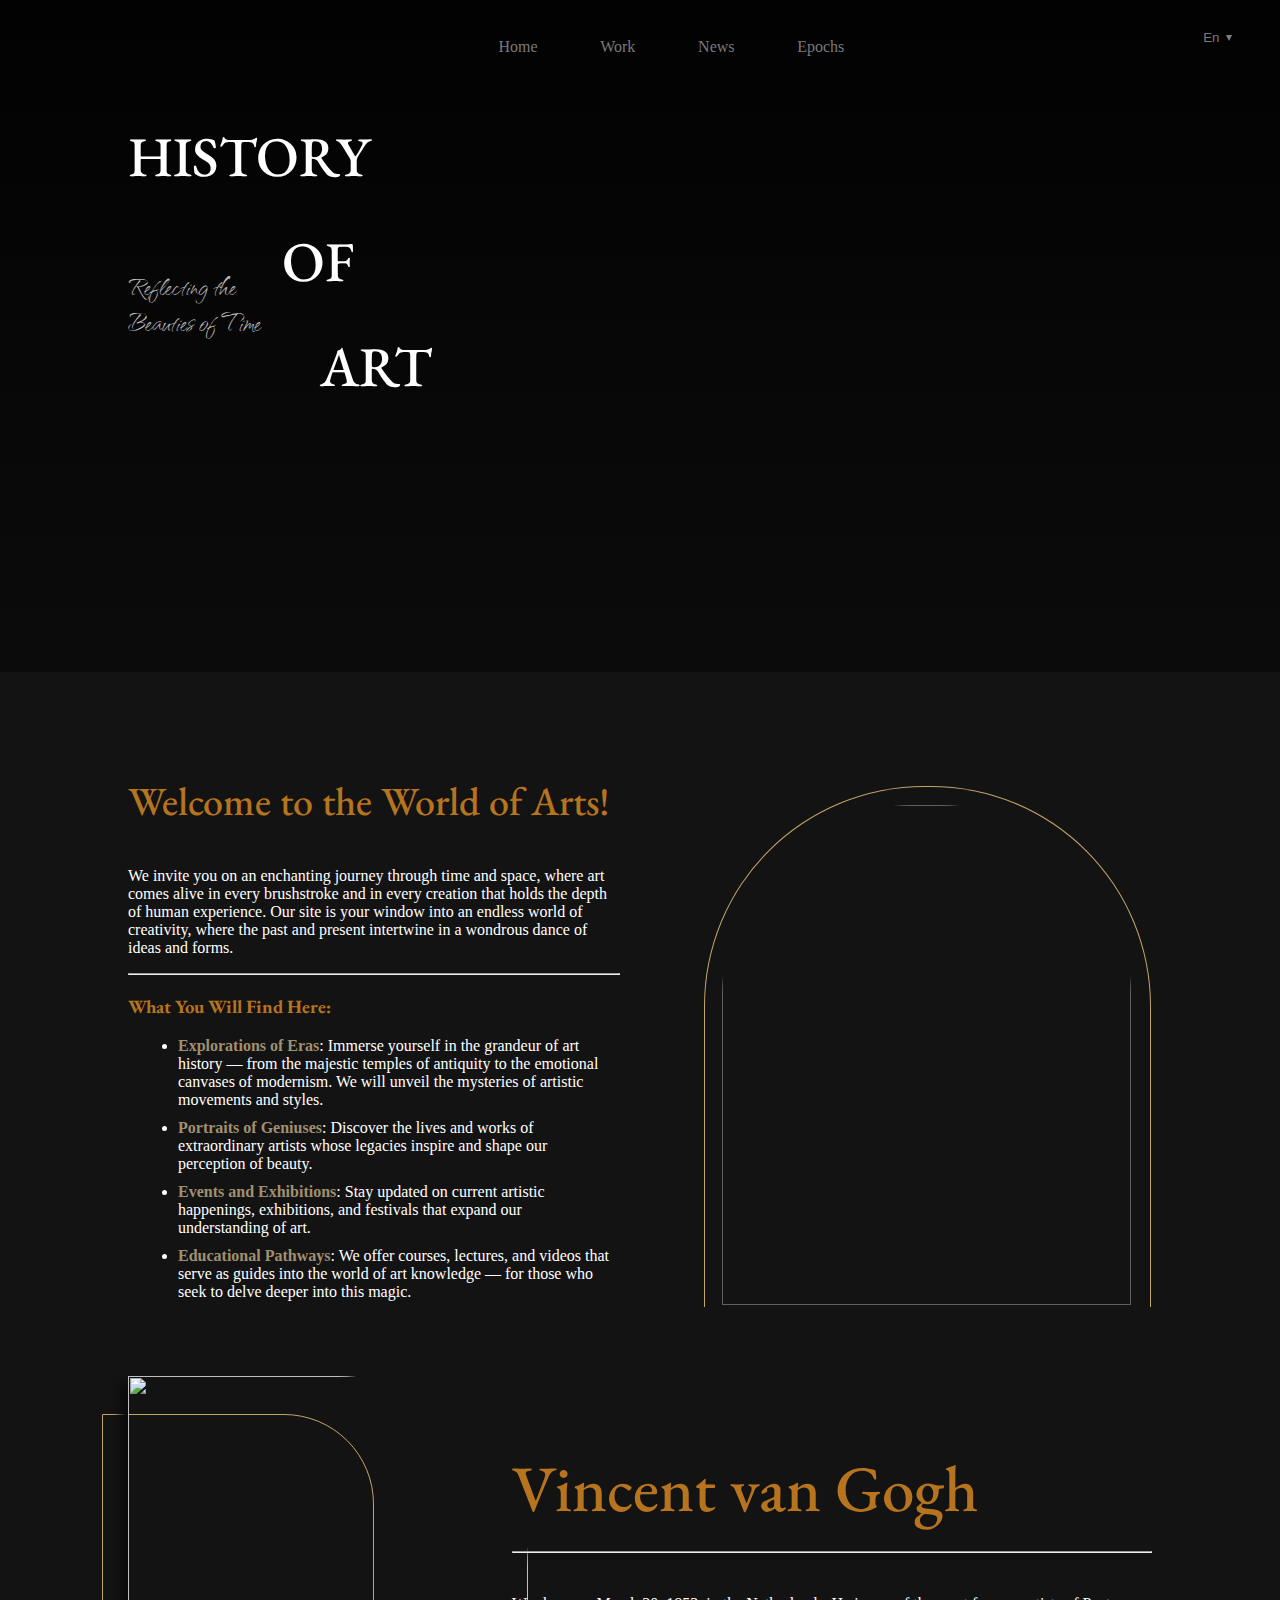
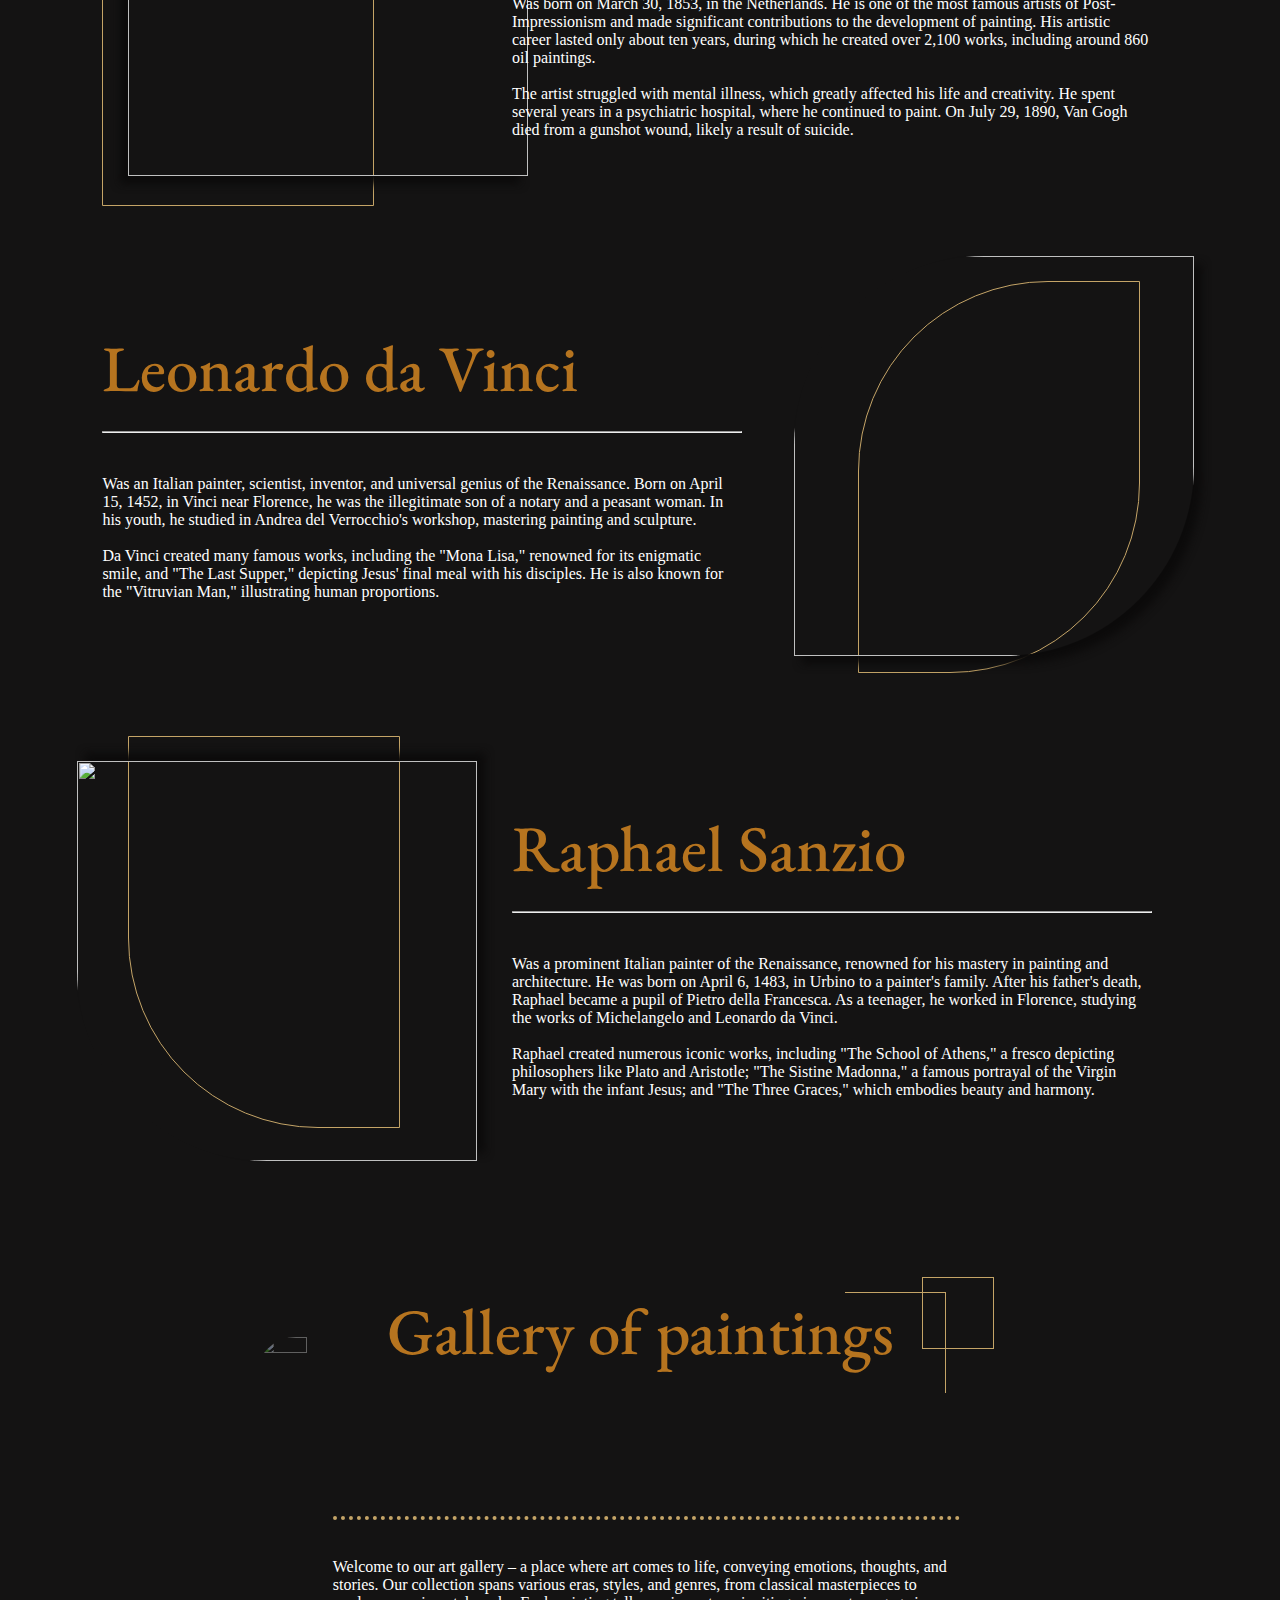
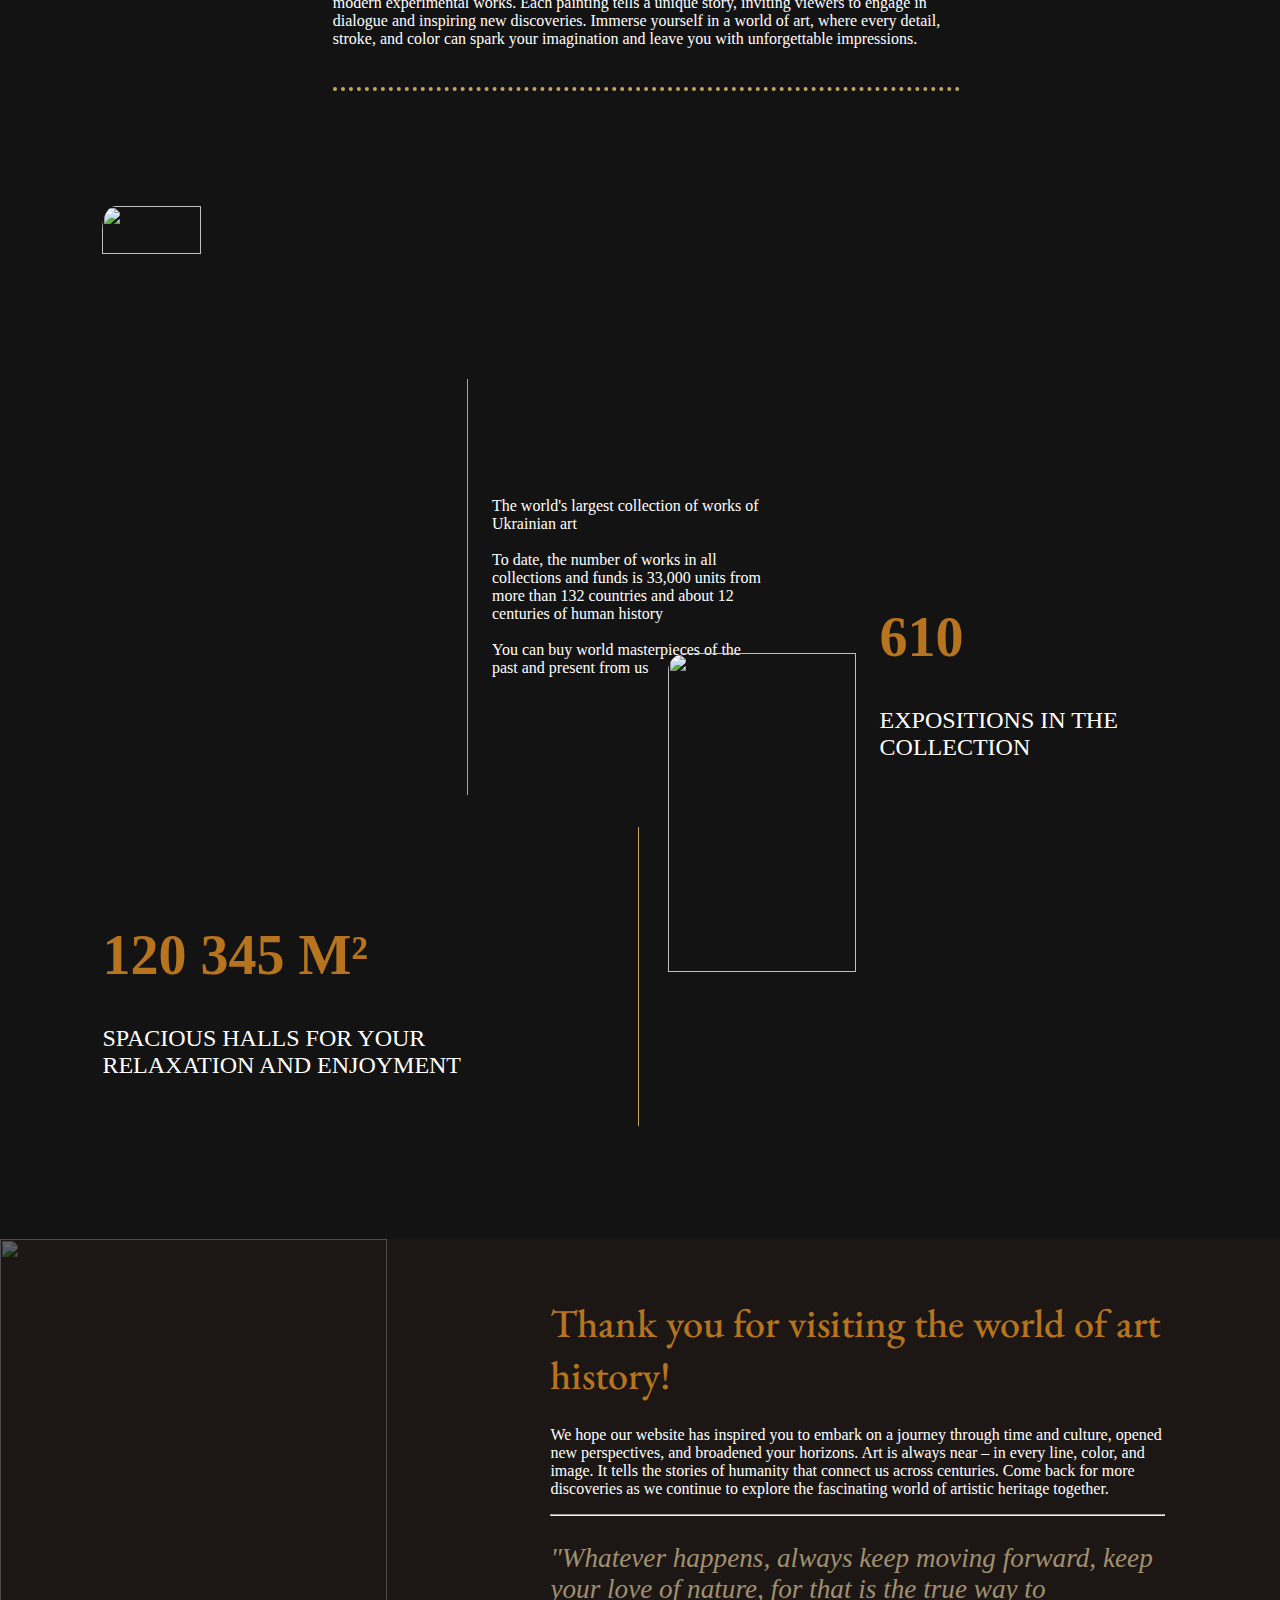
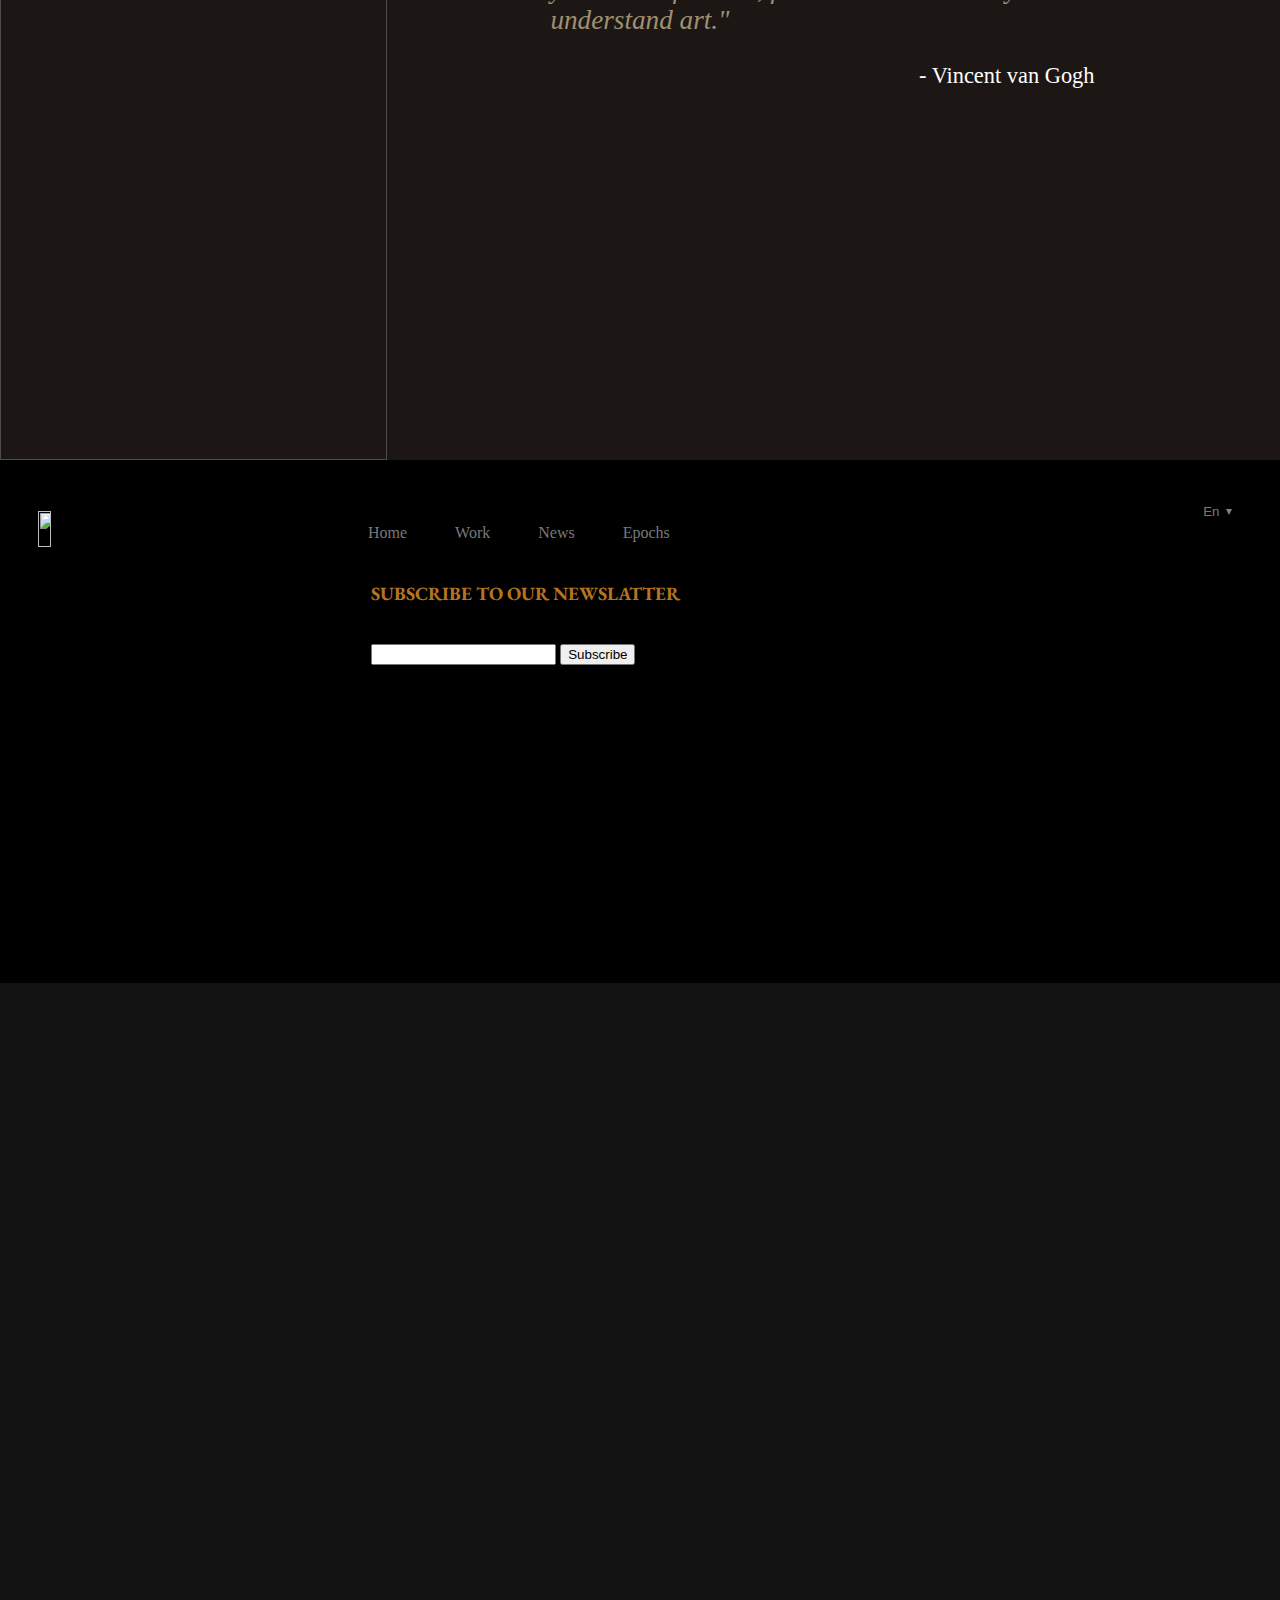
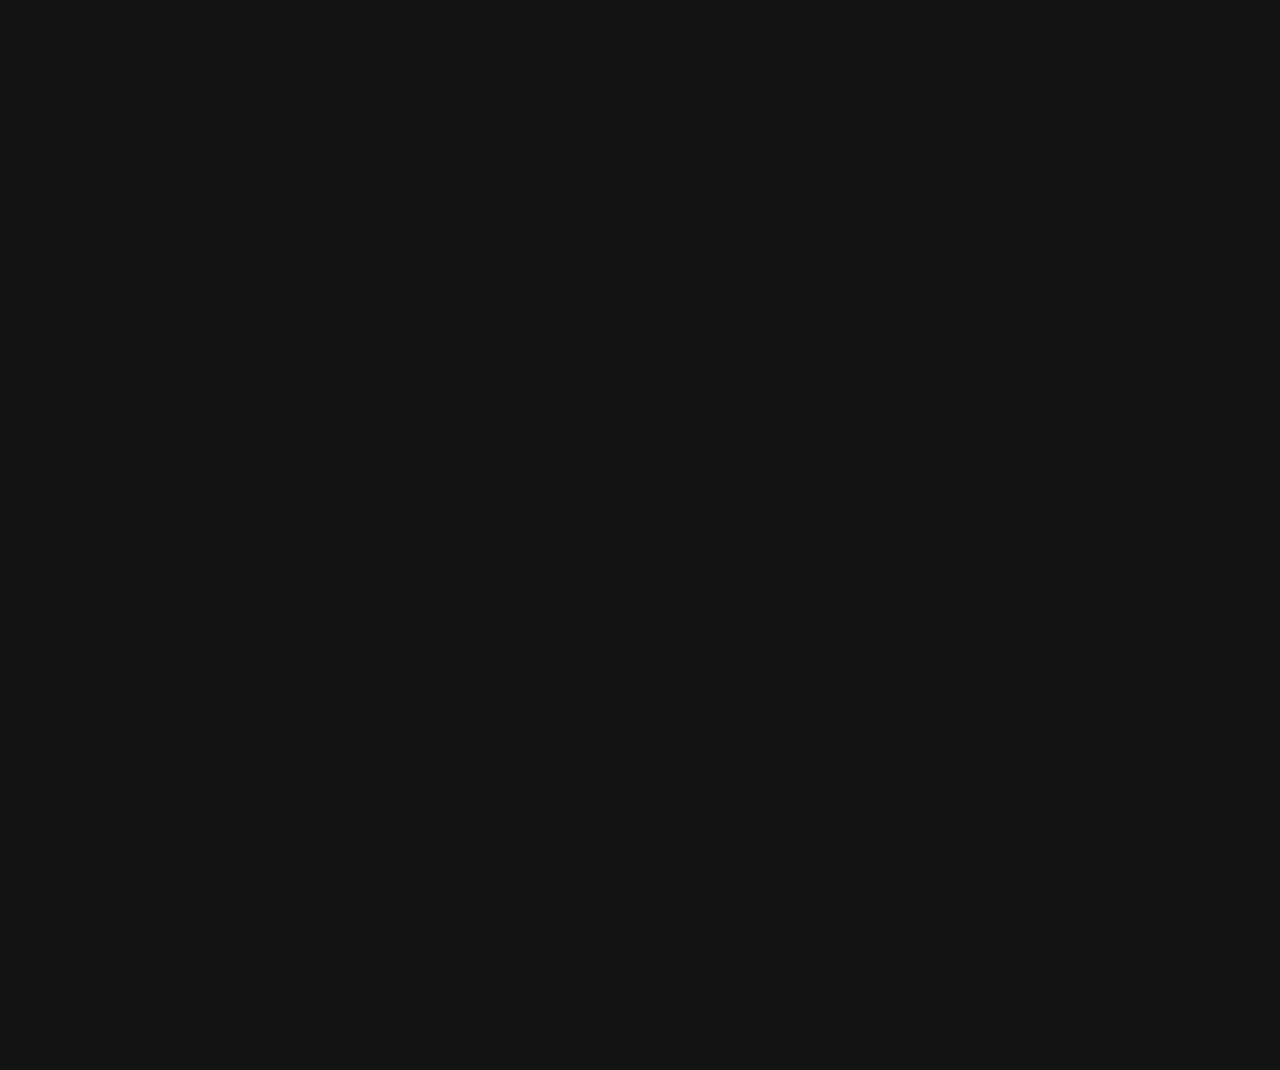
==== art.html @ 8954787d "Add files via upload" ====
<html lang="En">
    <head>
        <link rel="stylesheet" href="art.css">
        <title>art history</title>
        <link rel="preconnect" href="https://fonts.googleapis.com">
        <link rel="preconnect" href="https://fonts.gstatic.com" crossorigin>
        <link href="https://fonts.googleapis.com/css2?family=Qwitcher+Grypen:wght@400;700&display=swap" rel="stylesheet">
        <link rel="preconnect" href="https://fonts.googleapis.com">
        <link rel="preconnect" href="https://fonts.gstatic.com" crossorigin>
        <link href="https://fonts.googleapis.com/css2?family=EB+Garamond:ital,wght@0,500;1,500&family=Playfair+Display:ital,wght@0,400..900;1,400..900&family=Qwitcher+Grypen:wght@400;700&display=swap" rel="stylesheet">

    </head>
    <body>
        <header>
            <img class="logo" src="history of art\Timeless, classic & luxury monogram icon design for wedding florist; Aurora Nyx-Photoroom.png">
            <div class="navigation">
                <a href="art.html">Home</a>
                <a>Work</a>
                <a>News</a>
                <a href="epochs.html">Epochs</a>
            </div>
            <div class="select-wrapper">
                    <select name="language" class="lang">
                        <option value="1">En</option>
                        <option value="2">Ua</option>
                        <option value="3">It</option>
                        <option value="4">Es</option>
                    </select>
                </div>
            </div>
            <h1>History</h1>
            <h1 class="h01">of</h1>
            <h1 class="h02">art</h1>
            <h2>Reflecting the<br> Beauties of Time</h2>
        </header>
        <main>
            <div class="first">
                <div class="intoduction">
                    <h2>Welcome to the World of Arts!</h2>
                    <br>
                    <p>We invite you on an enchanting journey through time and space, where art comes alive in every brushstroke and in every creation that holds the depth of human experience. Our site is your window into an endless world of creativity, where the past and present intertwine in a wondrous dance of ideas and forms.</p>
                    <hr>
                    <h3>What You Will Find Here:</h3>
                    <ul>
                        <li><b>Explorations of Eras</b>: Immerse yourself in the grandeur of art history — from the majestic temples of antiquity to the emotional canvases of modernism. We will unveil the mysteries of artistic movements and styles.</il>
                        <li><b>Portraits of Geniuses</b>: Discover the lives and works of extraordinary artists whose legacies inspire and shape our perception of beauty.</li>
                        <li><b>Events and Exhibitions</b>: Stay updated on current artistic happenings, exhibitions, and festivals that expand our understanding of art.</li>
                        <li><b>Educational Pathways</b>: We offer courses, lectures, and videos that serve as guides into the world of art knowledge — for those who seek to delve deeper into this magic.</li>
                    </ul>
                </div>
                <div class="image-conteiner">
                    <div class="border"></div>
                    <img src="history of art\Галерея знаменитых произведений живописи великих художников! + Самые.jpeg" alt="Image">
                    <div class="overlay-text">Vasily Pukirev<br>"Unequal Marriage" 1862–1862</div>
                </div>
            </div>


            <div class="artists">
                <div class="VanGogh">
                    <div class="border1"></div>
                    <img src="history of art/Van Gogh.jpeg">
                    <div class="VanGoghBiography">
                        <h2>Vincent van Gogh</h2>
                        <br>
                        <hr>
                        <br>
                        <p>Was born on March 30, 1853, in the Netherlands. He is one of the most famous artists of Post-Impressionism and made significant contributions to the development of painting. His artistic career lasted only about ten years, during which he created over 2,100 works, including around 860 oil paintings.
                        <br><br>
                        The artist struggled with mental illness, which greatly affected his life and creativity. He spent several years in a psychiatric hospital, where he continued to paint. On July 29, 1890, Van Gogh died from a gunshot wound, likely a result of suicide.
                    </p>
                    </div>
                </div>
                <div class="LeonardoDaVinci">
                    <div class="border2"></div>
                    <img src="history of art\Леонардо да Винчи (1452-1519).jpeg">
                    <div class="LeonardoDaVinciBiography">
                        <h2>Leonardo da Vinci </h2>
                        <br>
                        <hr>
                        <br>
                        <p>Was an Italian painter, scientist, inventor, and universal genius of the Renaissance. Born on April 15, 1452, in Vinci near Florence, he was the illegitimate son of a notary and a peasant woman. In his youth, he studied in Andrea del Verrocchio's workshop, mastering painting and sculpture.
                        <br><br>
                        Da Vinci created many famous works, including the "Mona Lisa," renowned for its enigmatic smile, and "The Last Supper," depicting Jesus' final meal with his disciples. He is also known for the "Vitruvian Man," illustrating human proportions.
                        </p>
                    </div>
                </div>
                <div class="RaphaelSanzio">
                    <div class="border3"></div>
                    <img src="history of art\Рафаель Санті — Вікіпедія.jpeg">
                    <div class="RaphaelSanzioBiography">
                        <h2>Raphael Sanzio</h2>
                        <br>
                        <hr>
                        <br>
                        <p>Was a prominent Italian painter of the Renaissance, renowned for his mastery in painting and architecture. He was born on April 6, 1483, in Urbino to a painter's family. After his father's death, Raphael became a pupil of Pietro della Francesca. As a teenager, he worked in Florence, studying the works of Michelangelo and Leonardo da Vinci.
                        <br><br>
                        Raphael created numerous iconic works, including "The School of Athens," a fresco depicting philosophers like Plato and Aristotle; "The Sistine Madonna," a famous portrayal of the Virgin Mary with the infant Jesus; and "The Three Graces," which embodies beauty and harmony.
                        </p>
                    </div> 
                </div>
            </div>
            <div class="ArtGallary">
                    <h2>Gallery of paintings</h2>
                    <div class="border4"></div>
                    <div class="border5"></div>
                    <img src="history of art\Art & Aesthetics (@inmysoulart) on X.jpeg">
                    <p>Welcome to our art gallery – a place where art comes to life, conveying emotions, thoughts, and stories. Our collection spans various eras, styles, and genres, from classical masterpieces to modern experimental works. Each painting tells a unique story, inviting viewers to engage in dialogue and inspiring new discoveries. Immerse yourself in a world of art, where every detail, stroke, and color can spark your imagination and leave you with unforgettable impressions.</p>
            </div>
            <div class="ArtGallary-conteiner">
                <img class="Gallary-img" src="history of art\Без названия (3).jpeg">
                <p class="collection">The world's largest collection of works of Ukrainian art
                    <br><br>To date, the number of works in all collections and funds is 33,000 units from more than 132 countries and about 12 centuries of human history
                    <br><br>You can buy world masterpieces of the past and present from us</p>
                <div class="ex610">
                    <h1>610</h1>
                    <p class="ex-p">expositions in the <br>collection</p>
                </div>
                <img class="Exposition" src="history of art\Без названия (22).jpeg">
                <div class="halls">
                    <h1>120 345 M²</h1>
                    <p class="ex-p">Spacious halls for your<br> relaxation and enjoyment</p>
                </div>
            </div>
            <div class="completion">
                <img src="history of art\Kyle Ma.jpeg">
                <div class="text">
                    <h2>Thank you for visiting the world of art history!</h2>
                    <br><br><br>
                    <p>We hope our website has inspired you to embark on a journey through time and culture, opened new perspectives, and broadened your horizons. Art is always near – in every line, color, and image. It tells the stories of humanity that connect us across centuries.  Come back for more discoveries as we continue to explore the fascinating world of artistic heritage together.</p>
                    <hr>
                    <p class="quote">"Whatever happens, always keep moving forward, keep your love of nature, for that is the true way to understand art."</p>
                    <p class="quote2">- Vincent van Gogh</p>
                </div>
            </div>
        </main>
        <footer>
            <img class="logo1" src="history of art\Timeless, classic & luxury monogram icon design for wedding florist; Aurora Nyx-Photoroom.png">
            <div class="nav">
                <a href="art.html">Home</a>
                <a>Work</a>
                <a>News</a>
                <a href="epochs.html">Epochs</a>
            </div>
            <div class="select-wrapper">
                <select name="language" class="lang1">
                    <option value="1">En</option>
                    <option value="2">Ua</option>
                    <option value="3">It</option>
                    <option value="4">Es</option>
                </select>
            </div>
            <h3>subscribe to our newslatter</h3>
            <form>
                <input type="text">
                <input type="submit" value="Subscribe">
            </form>
        </footer>
    </body>
</html>
---- art.css ----
body {
    height: 830%;
    margin: 0%;
    background-color: rgb(20, 19, 19);
}

header {
    background-image:
        linear-gradient(
            rgba(0, 0, 0, 0.90),
            rgba(0, 0, 0, 0.40)
        ),
        url("history of art/710f79f1-91d7-47a4-9047-1d60b8576443.jpeg"); 
        background-size: 100%;
        background-repeat: no-repeat;
        height: 9%;
        width: 100%;
}

header h1 {
    color: white;
    text-transform: uppercase;
    font-family: "EB Garamond", serif;
    font-optical-sizing: auto;
    font-weight: 500;
    font-style: normal;
    height: 8%;
    font-size: 350%;
    margin-left: 10%;
    margin-top: 4%;
}

header h2 {
    font-family: "Qwitcher Grypen", system-ui;
    font-weight: 400;
    font-size: 200%;
    font-style: normal;
    color: rgb(185, 183, 183);
    margin-left: 10%;
    margin-top: -12%;
}

header a {
    color: rgb(121, 121, 121);
    text-decoration: none;
    display: inline;
    transition: 0.5s;
    margin-left: 5%;
    cursor: pointer;
    margin-top: 2%;
}

header a:hover {
    color: rgb(196, 164, 103);
}

.logo {
    position: absolute;
    height: 18%;
    width: 9%;
    margin-top: -1%;
    margin-left: -1%;
}

.navigation {
    display: flex;
    justify-content: center;
    padding: 1%;
}

.lang {
    position: absolute;
    appearance: none;
    border: none;
    background-color: transparent;
    outline: none;
    color: rgb(121, 121, 121);
    margin-left: 94%;
    margin-top: -3%;
    padding-right: 3%;
    cursor: pointer;
}

.lang::-ms-expand {
    display: none;
}

.h01 {
    margin-left: 22%;
}

.h02 {
    margin-left: 25%;
}

.image-conteiner img {
    position: relative;
    height: 500px;
    width: 409px;
    border-radius: 190px 190px 0px 0px;
    -webkit-filter: brightness(50%);
    margin-left: 58%;
    margin-top: -50%;

    transition: 0.5s ease;
}

.border {
    height: 520px;
    width: 445px;
    position: absolute;
    border: 1px solid rgb(196, 164, 103);
    border-radius: 220px 220px 0px 0px;
    border-bottom: none;
    margin-bottom: 60%;
    margin-left: 45%;
    margin-top: -41.5%;
    z-index: -1;
}

.overlay-text {
    position: absolute;
    top: 170%;
    left: 73%;
    transform: translate(-50%, -50%);
    color: rgb(140, 140, 140);
    font-size: 30px;
    font-weight: bold;
    opacity: 0;
    transition: opacity 0.3s ease;
}

.image-conteiner:hover .overlay-text {
    opacity: 0.5;
}

.image-conteiner:hover img {
    -webkit-filter: brightness(40%);
    transition: .7s;
}

main h2 {
    color: rgb(182, 116, 31);
    font-size: 40px;    
    font-family: "EB Garamond", serif;
    font-optical-sizing: auto;
    font-weight: 500;
    font-style: normal;
    height: 25px;
}

.first {
    margin-left: 10%;
    margin-right: 10%;
    margin-top: 8%;
    height: 550px;
}

.intoduction {
    margin-top: 8%;
    width: 48%;
}

.introduction h2 {
    margin-bottom: 5%;
}

main p {
    color: white;
}

h3{
    color: rgb(182, 116, 31);
    font-family: "EB Garamond", serif;
    font-optical-sizing: auto;
}

li {
    color: white;
    margin: 10px;
}

.artists {
    margin-top: 4%;
}

.artists img:hover {
    transform: scale(1.05);
}

.artists h2 {
    font-size: 65px;
}

.VanGogh {
    position: relative;
    height: 480px;
}

.VanGogh img {
    height: 400px;
    border-radius: 0px 190px 0px 0px;
    margin-left: 10%;
    box-shadow: -8px 8px 8px rgb(12, 11, 11);
    transition: 0.5s ease;
}

.border1 {
    position: absolute;
    height: 390px;
    width: 270px;
    border: 1px solid rgb(196, 164, 103);
    border-radius: 0px 90px 0px 0px;
    z-index: -1;
    margin-left: 8%;
    margin-top: 3%;
}

.VanGoghBiography {
    position: absolute;
    margin-left: 40%;
    margin-top: -30%;
    width: 50%;
}

hr {
    color: rgb(196, 164, 103);
}

.LeonardoDaVinci {
    position: relative;
    height: 480px;
    margin-top: 0%;
}

.LeonardoDaVinci img {
    height: 400px;
    margin-left: 62%;
    border-radius: 190px 0px 190px 0px;
    box-shadow: 8px 8px 8px rgb(12, 11, 11);
    transition: 0.5s ease;
}

.border2 {
    position: absolute;
    height: 390px;
    width: 280px;
    border: 1px solid rgb(196, 164, 103);
    border-radius: 190px 0px 190px 0px;
    z-index: -1;
    margin-left: 67%;
    margin-top: 2%;
}

.LeonardoDaVinciBiography {
    position: absolute;
    margin-left: 8%;
    margin-top: -30%;
    width: 50%;
}

b {
    color: rgb(160, 144, 112);
}

.RaphaelSanzi {
    position: relative;
    height: 600px;
    margin-top: 3%;
}

.RaphaelSanzio img {
    height: 400px;
    margin-left: 6%;
    margin-top: 2%;
    border-radius: 0px 0px 0px 190px;
    box-shadow: 8px -8px 8px rgb(12, 11, 11);
    transition: 0.5s ease;
}

.border3 {
    position: absolute;
    height: 390px;
    width: 270px;
    border: 1px solid rgb(196, 164, 103);
    border-radius: 0px 0px 0px 190px;
    z-index: -1;
    margin-left: 10%;
    margin-top: 0%;
}

.RaphaelSanzioBiography {
    position: absolute;
    margin-left: 40%;
    margin-top: -32%;
    width: 50%;
}

.ArtGallary {
    position: relative;
    margin-top: 10%;
    width: 100%;
}

.ArtGallary h2 {
    display: flex;
    font-size: 65px;
    justify-content: center;
}

.border4 {
    height: 100px;
    width: 100px;
    border: 1px solid rgb(196, 164, 103);
    border-left: none;
    border-bottom: none;
    border-radius:0px;
    margin-left: 66%;
    margin-top: -6%;
}

.border5 {
    height: 70px;
    width: 70px;
    border: 1px solid rgb(196, 164, 103);
    border-radius: 0px;
    z-index: -2;
    margin-left: 72%;
    margin-top: -9%;
}

.ArtGallary img {
    position: absolute;
    z-index: -1;
    border-radius: 40px;
    width: 20%;
    height: 20%;
    margin-left: 20%;
    -webkit-filter: brightness(50%);
    margin-top: -1%;
    
}

.ArtGallary p {
    padding-top: 3%;
    padding-bottom: 3%;
    margin-left: 26%;
    margin-right: 25%;
    margin-top: 13%;
    border-top: 4px dotted rgb(196, 164, 103);
    border-bottom: 4px dotted rgb(196, 164, 103);
}

.ArtGallary-conteiner {
    position: relative;
    margin-top: 9%;
    margin-left: 8%;
}

.Gallary-img {
    border-radius: 4%;
    width: 29%;
    height: 8%;
}

.collection {
    position: absolute;
    width: 23%;
    margin-top: -36%;
    margin-left: 31%;
    padding-left: 2%;
    padding-top: 10%;
    padding-bottom: 10%;
    border-left: 1px solid rgb(196, 164, 103);
}

.ex610 {
    position: absolute;
    margin-left: 66%;
    margin-top: -20%;
}

.ArtGallary-conteiner h1 {
    font-size: 350%;
    color: rgb(182, 116, 31);
}

.ex-p{
    color: white;
    text-transform: uppercase;
    font-size: 150%;
}

.Exposition {
    position: absolute;
    border-radius: 4%;
    width: 40%;
    height: 73%;
    margin-top: 38%;
    margin-left: 19%;
}

.halls {
    position: absolute;
    margin-top: 2%;
    padding-bottom: 2%;
    padding-top: 5%;
    padding-right: 15%;
    border-right: 1px solid rgb(196, 164, 103);
}

.completion {
    position: relative;
    margin-top: 34%;
    background-color: rgb(28, 23, 21);
    height: 11%;
    width: 100%;
}

.completion img{
    position: absolute;
    height: 100%;
    width: 55%;
    -webkit-filter: brightness(40%);
}

.text {
    position: absolute;
    width: 48%;
    margin-left: 43%;
    margin-top: 2%;
}

.quote {
    color: rgb(182, 116, 31);
    font-size: 170%;
    font-style: italic;
    color: rgb(160, 144, 112);
}

.quote2 {
    text-align: left;
    margin-left: 60%;
    font-size: 140%;
}

footer {
    background-color: black;
    height: 7%;
    width: 100%;
}

.logo1 {
    position: absolute;
    height: 20%;
    width: 10%;
    margin-top: 4%;
    margin-left: 3%;
}

.nav {
    color: white;
    display: flex;
    margin-left: 25%;
    padding-top: 5%;
}

.nav a {
    color: rgb(121, 121, 121);
    display: inline;
    transition: 0.5s;
    margin-left: 5%;
    cursor: pointer;
    text-decoration:none;
}

footer a:hover {
    color: rgb(196, 164, 103);
}

footer h3 {
    text-transform: uppercase;
    margin-left: 29%;
    margin-top: 3%;
}

.select-wrapper {
    position: relative;
}

.select-wrapper::before {
    content: "";
    position: absolute;
    margin-top: -2.6%;
    margin-left: 95.8%;
    display: block;
    width: 0px;
    height: 0px;
    border-left: 3px solid transparent;
    border-right: 3px solid transparent;
    border-top: 6px solid grey;
    
}

.lang1 {
    position: absolute;
    appearance: none;
    border: none;
    background-color: transparent;
    outline: none;
    color: rgb(121, 121, 121);
    margin-left: 94%;
    margin-top: -3%;
    padding-right: 3%;
    cursor: pointer;
}

.lang1::-ms-expand {
    display: none;
}

option {
    border: none;
    background-color: rgb(28, 23, 21);
}

form {
    margin-top: 3%;
    margin-left: 29%;
}
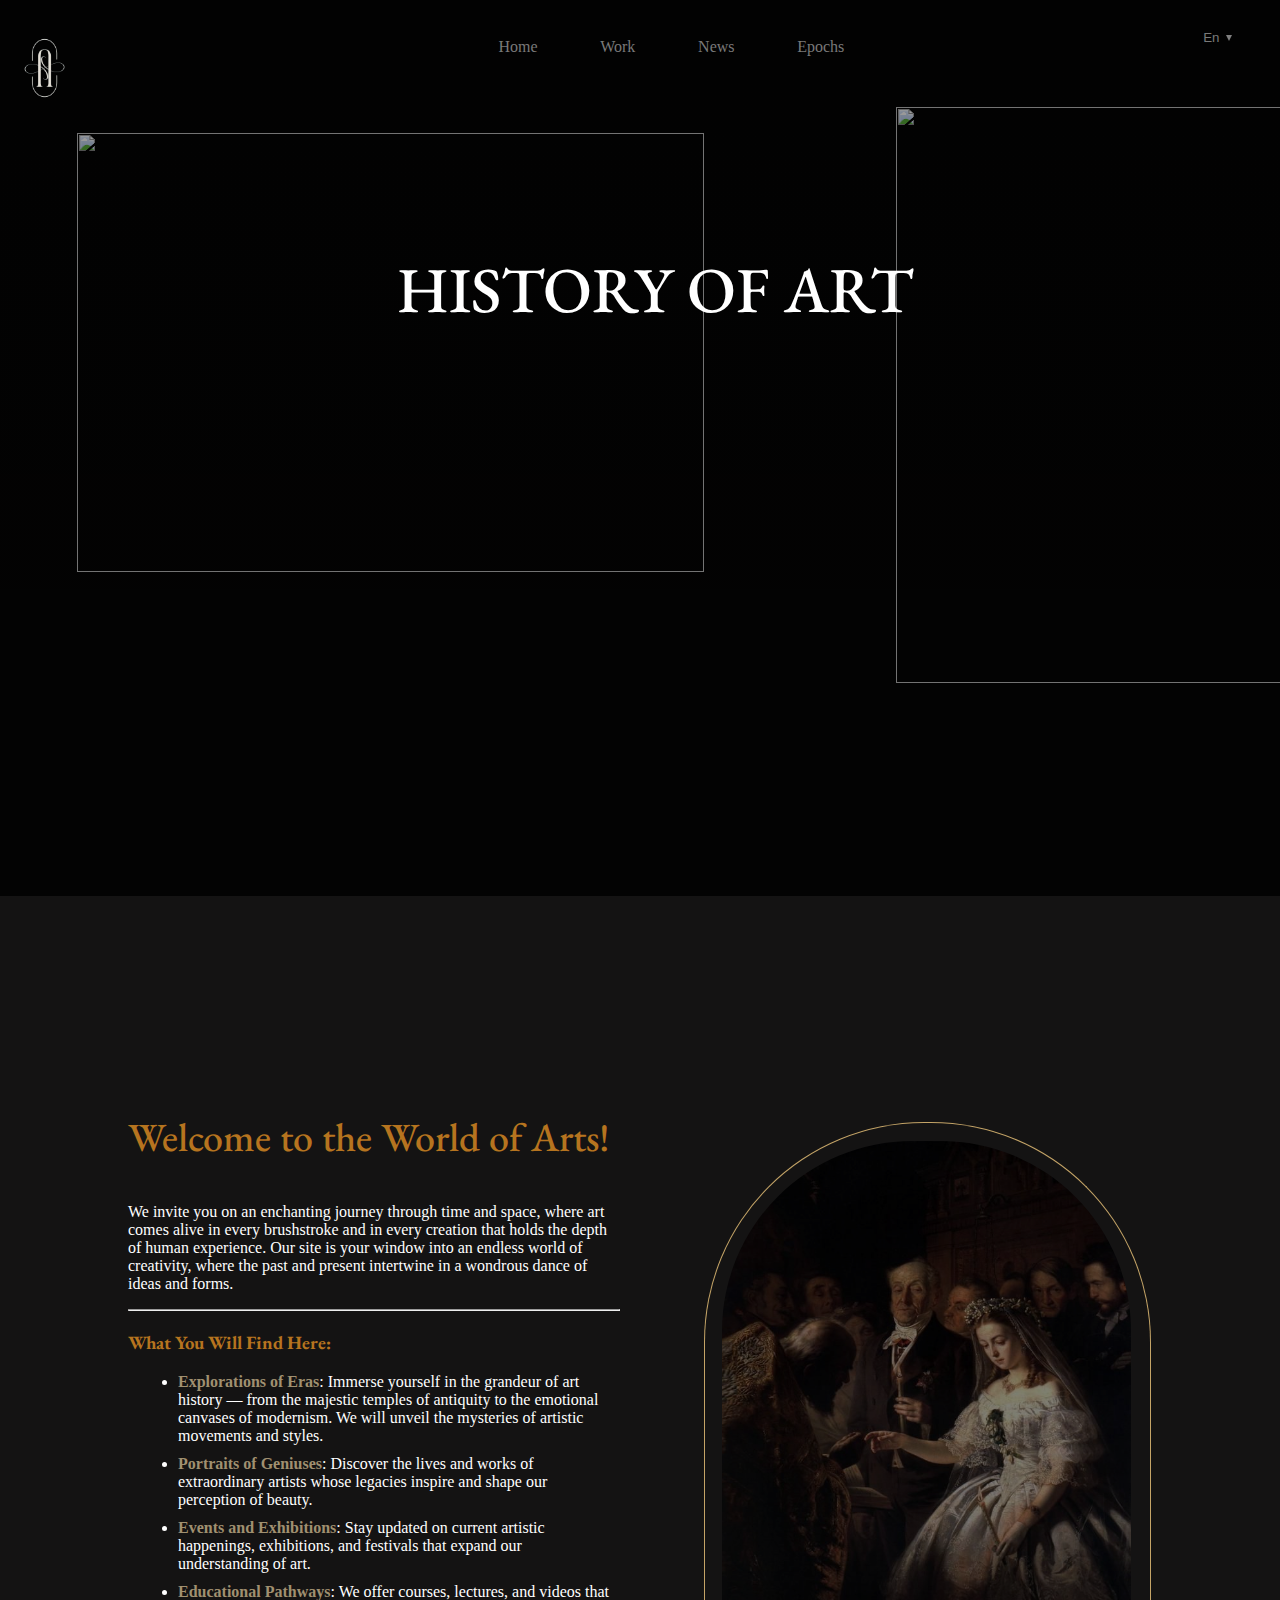
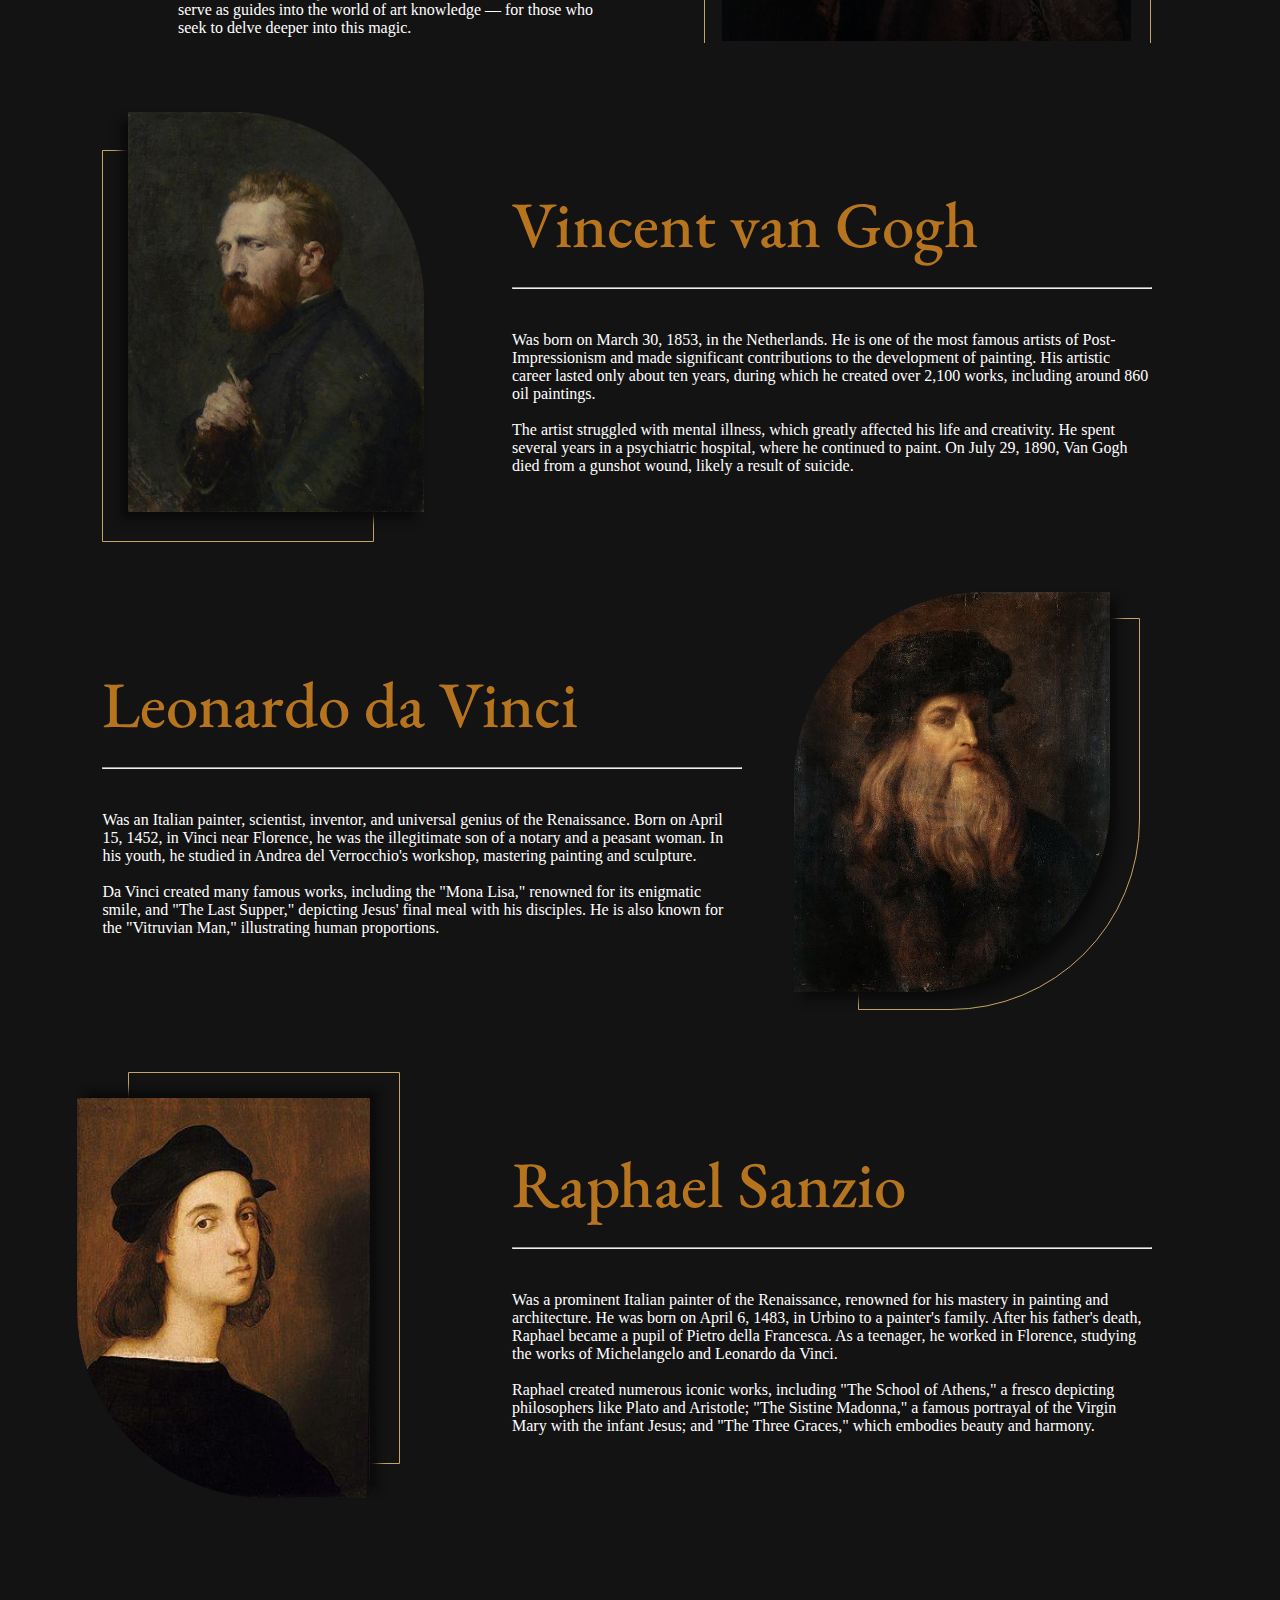
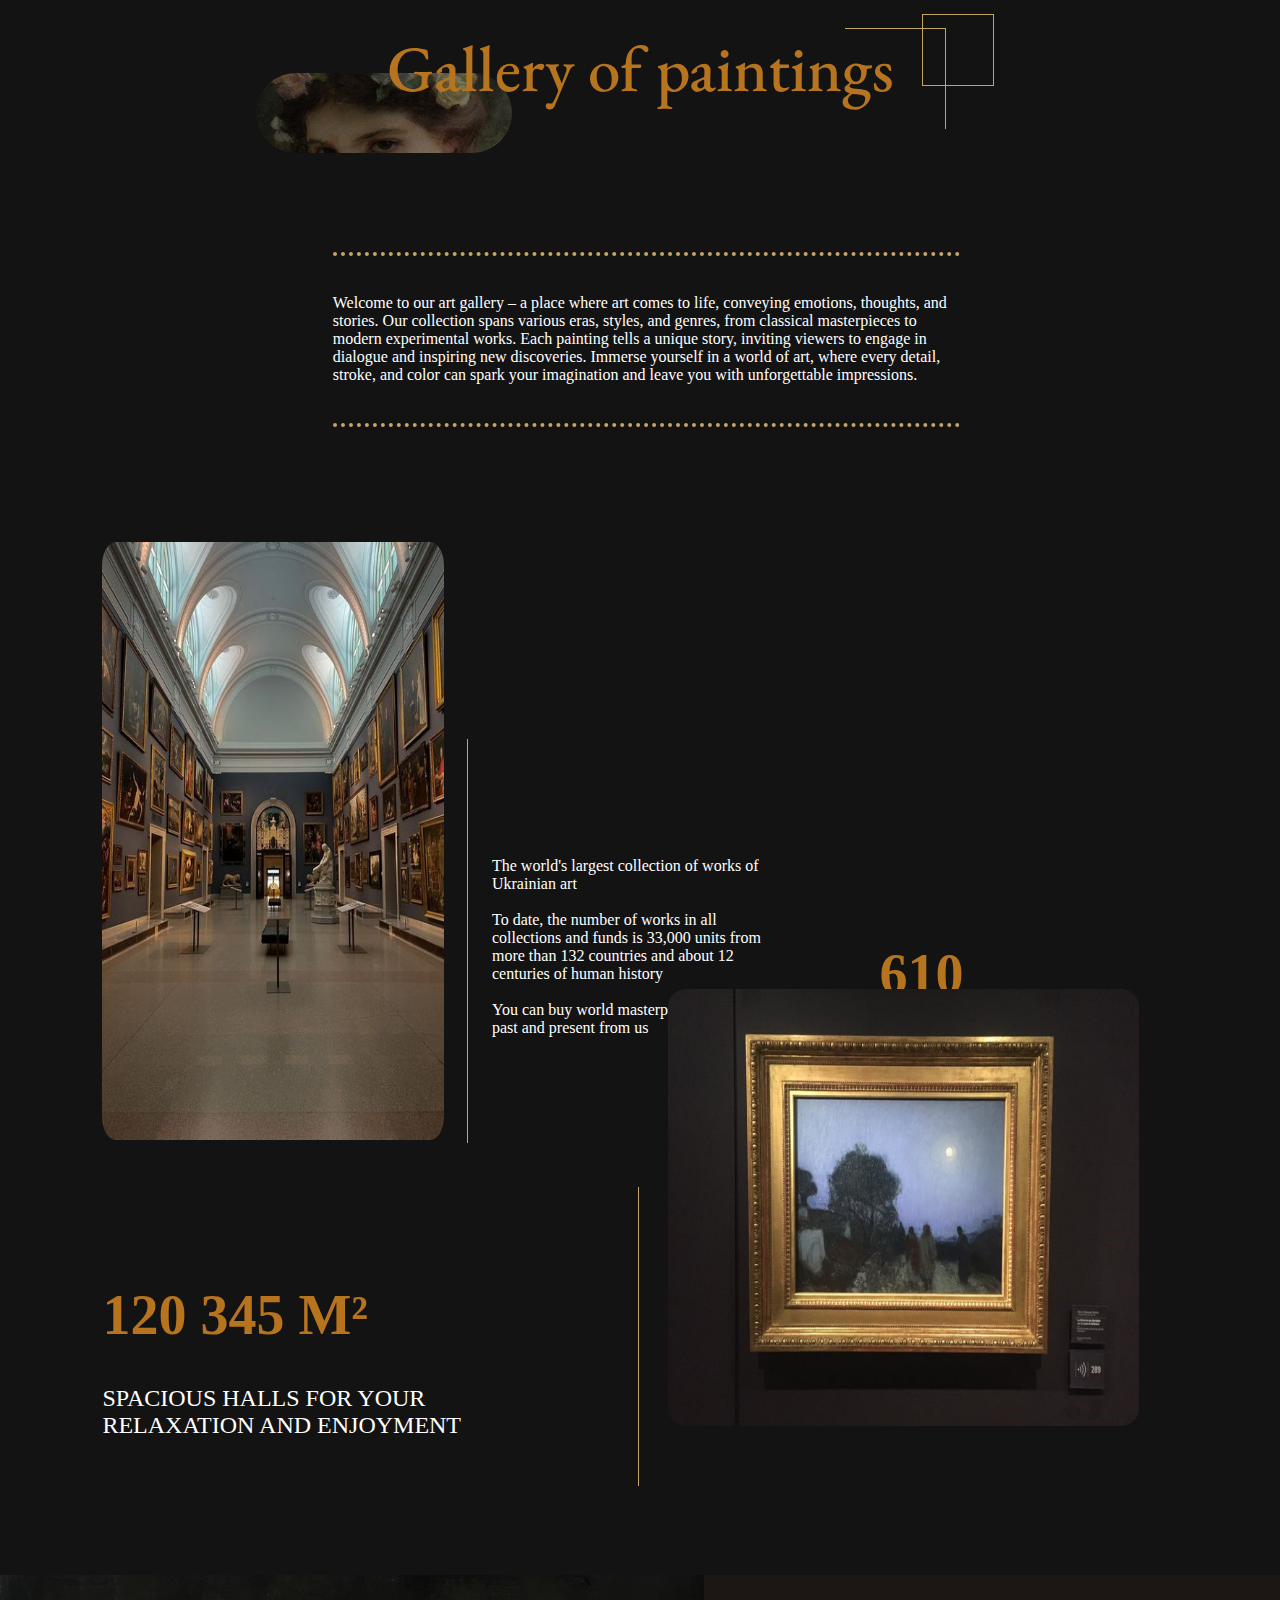
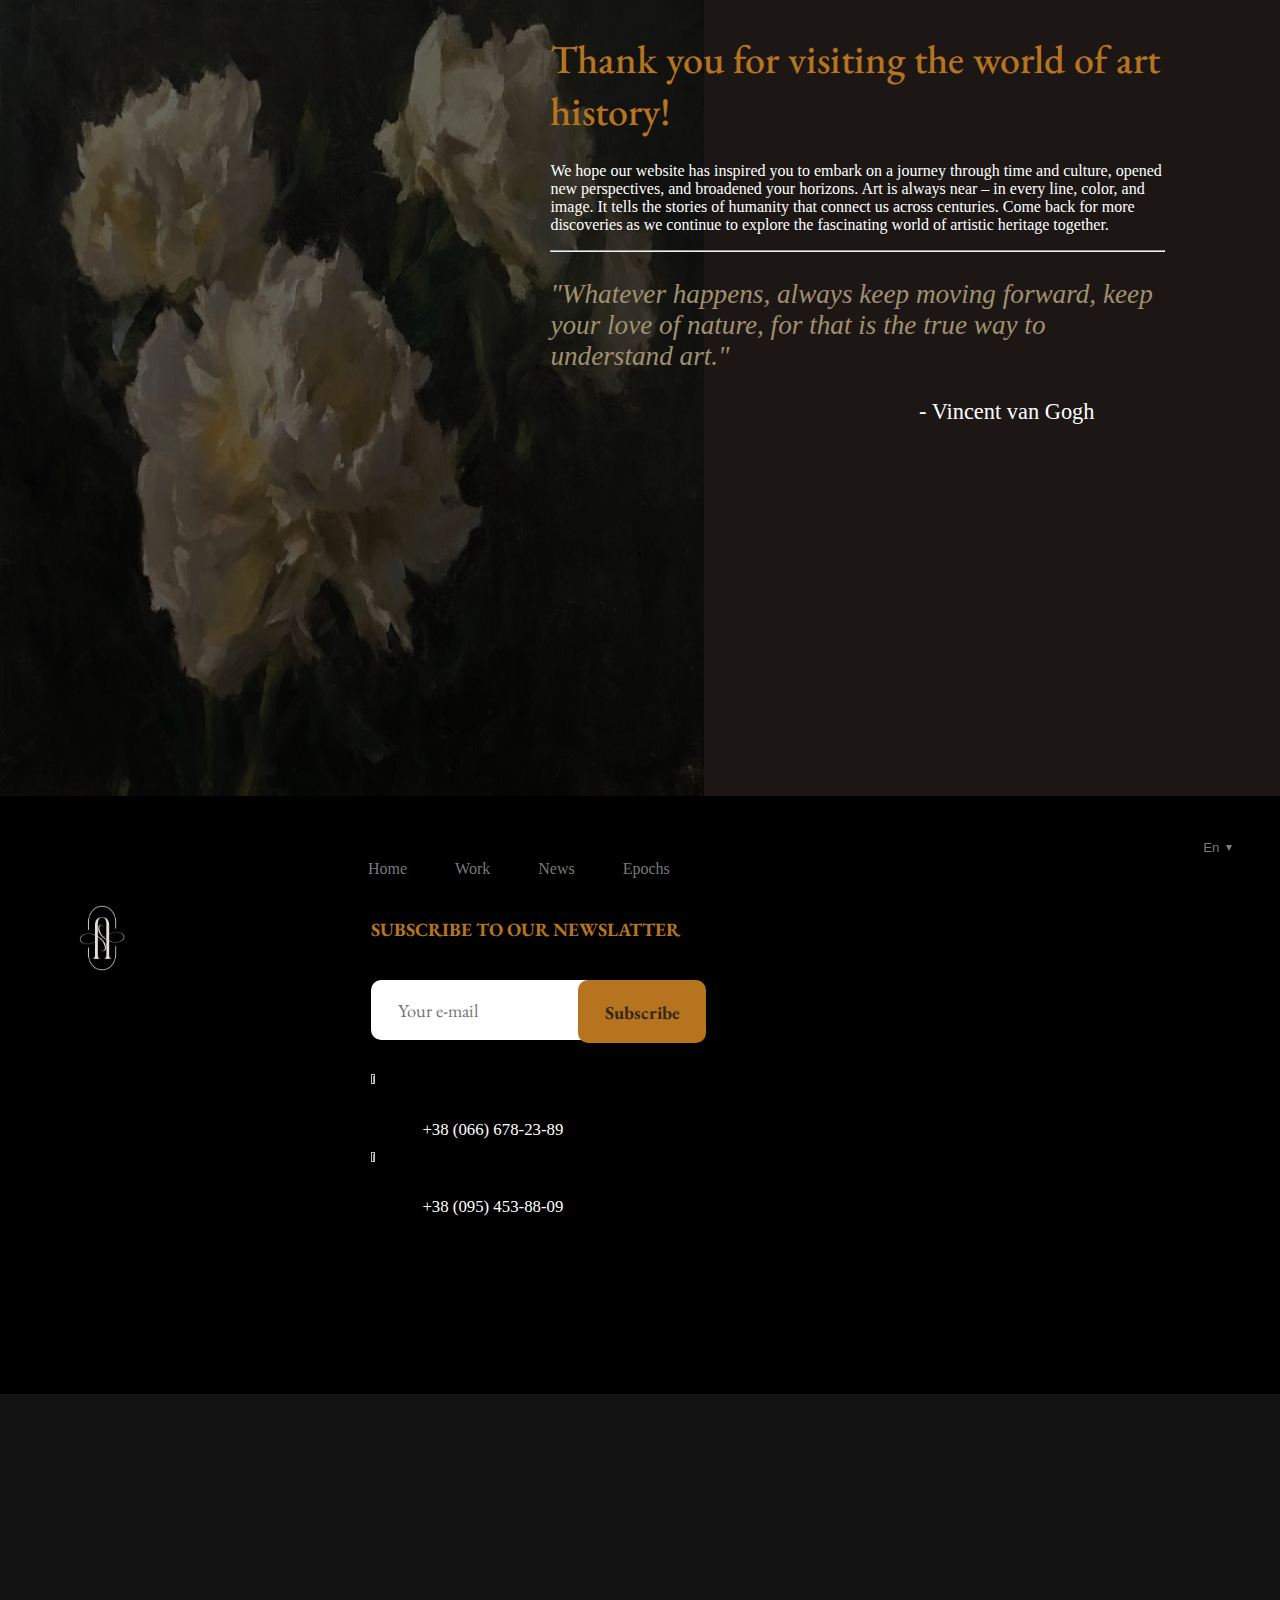
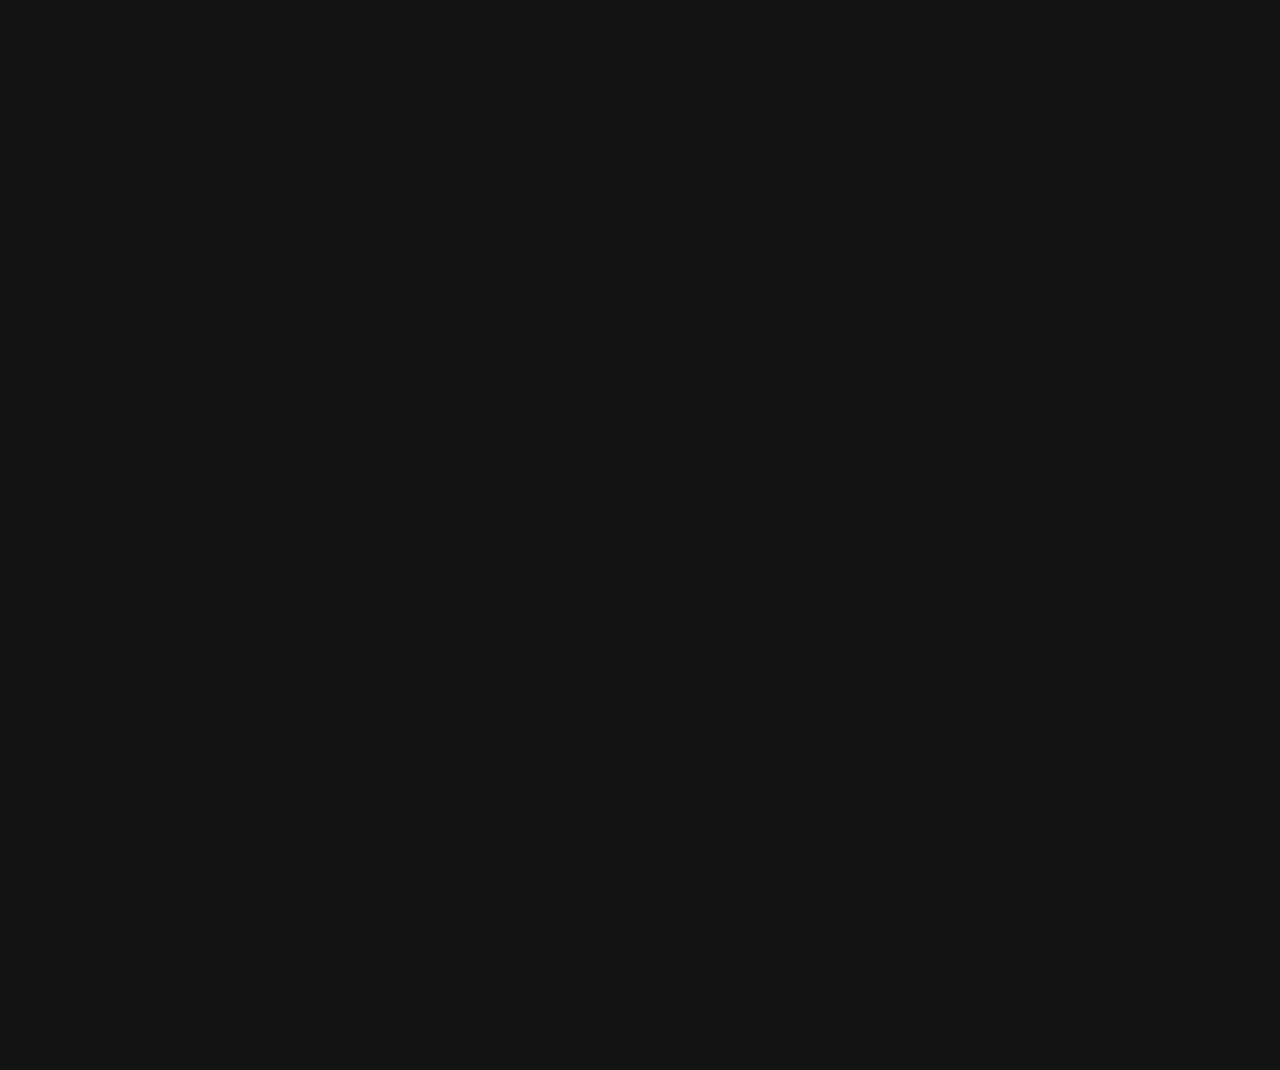
==== commit c82df9f4: "Add files via upload" ====
--- a/art.html
+++ b/art.html
@@ -4,7 +4,6 @@
         <title>art history</title>
         <link rel="preconnect" href="https://fonts.googleapis.com">
         <link rel="preconnect" href="https://fonts.gstatic.com" crossorigin>
-        <link href="https://fonts.googleapis.com/css2?family=Qwitcher+Grypen:wght@400;700&display=swap" rel="stylesheet">
         <link rel="preconnect" href="https://fonts.googleapis.com">
         <link rel="preconnect" href="https://fonts.gstatic.com" crossorigin>
         <link href="https://fonts.googleapis.com/css2?family=EB+Garamond:ital,wght@0,500;1,500&family=Playfair+Display:ital,wght@0,400..900;1,400..900&family=Qwitcher+Grypen:wght@400;700&display=swap" rel="stylesheet">
@@ -14,9 +13,9 @@
         <header>
             <img class="logo" src="history of art\Timeless, classic & luxury monogram icon design for wedding florist; Aurora Nyx-Photoroom.png">
             <div class="navigation">
-                <a href="art.html">Home</a>
-                <a>Work</a>
-                <a>News</a>
+                <a href="index.html">Home</a>
+                <a href="work.html">Work</a>
+                <a href="news.html">News</a>
                 <a href="epochs.html">Epochs</a>
             </div>
             <div class="select-wrapper">
@@ -28,11 +27,11 @@
                     </select>
                 </div>
             </div>
-            <h1>History</h1>
-            <h1 class="h01">of</h1>
-            <h1 class="h02">art</h1>
-            <h2>Reflecting the<br> Beauties of Time</h2>
+            <img class="canva1" src="history of art\янгол2.png">
+            <h1>History of art</h1>
+            <img class="canva2" src="history of art\янгол.png">
         </header>
+        <div class="interval"></div>
         <main>
             <div class="first">
                 <div class="intoduction">
@@ -137,9 +136,9 @@
         <footer>
             <img class="logo1" src="history of art\Timeless, classic & luxury monogram icon design for wedding florist; Aurora Nyx-Photoroom.png">
             <div class="nav">
-                <a href="art.html">Home</a>
-                <a>Work</a>
-                <a>News</a>
+                <a href="index.html">Home</a>
+                <a href="work.html">Work</a>
+                <a href="news.html">News</a>
                 <a href="epochs.html">Epochs</a>
             </div>
             <div class="select-wrapper">
@@ -151,10 +150,16 @@
                 </select>
             </div>
             <h3>subscribe to our newslatter</h3>
-            <form>
-                <input type="text">
-                <input type="submit" value="Subscribe">
+            <form action="">
+                <input class="e-mail" type="text" placeholder="Your e-mail">
+                <input class="btn" type="submit" value="Subscribe">
             </form>
+            <br>
+            <img class="messenger" src="history of art/Без названия (25)-Photoroom.png">
+            <p>+38 (066) 678-23-89</p>
+            <br>
+            <img class="messenger" src="history of art/Без названия (29)-Photoroom.png">
+            <p>+38 (095) 453-88-09</p>
         </footer>
     </body>
 </html>--- a/art.css
+++ b/art.css
@@ -8,13 +8,14 @@
     background-image:
         linear-gradient(
             rgba(0, 0, 0, 0.90),
-            rgba(0, 0, 0, 0.40)
+            rgba(0, 0, 0, 0.85)
         ),
-        url("history of art/710f79f1-91d7-47a4-9047-1d60b8576443.jpeg"); 
+        url("history of art/background.jpeg"); 
         background-size: 100%;
         background-repeat: no-repeat;
-        height: 9%;
+        height: 12%;
         width: 100%;
+        z-index: -2;
 }
 
 header h1 {
@@ -25,19 +26,11 @@
     font-weight: 500;
     font-style: normal;
     height: 8%;
-    font-size: 350%;
-    margin-left: 10%;
-    margin-top: 4%;
-}
-
-header h2 {
-    font-family: "Qwitcher Grypen", system-ui;
-    font-weight: 400;
-    font-size: 200%;
-    font-style: normal;
-    color: rgb(185, 183, 183);
-    margin-left: 10%;
-    margin-top: -12%;
+    font-size: 400%;
+    margin-left: 31%;
+    margin-top: 14%;
+    z-index: 5;
+    position: absolute;
 }
 
 header a {
@@ -85,12 +78,24 @@
     display: none;
 }
 
-.h01 {
-    margin-left: 22%;
-}
-
-.h02 {
-    margin-left: 25%;
+.canva1 {
+    position: absolute;
+    height: 80%;
+    -webkit-filter: brightness(60%);
+    margin-left: 70%;
+    margin-top: 3%;
+    z-index: 0;
+}
+
+.canva2 {
+    -webkit-filter: brightness(60%);
+    height: 70%;
+    margin-left: 6%;
+    margin-top: 5%;
+}
+
+.interval {
+    height: 1.5%;
 }
 
 .image-conteiner img {
@@ -101,7 +106,6 @@
     -webkit-filter: brightness(50%);
     margin-left: 58%;
     margin-top: -50%;
-
     transition: 0.5s ease;
 }
 
@@ -120,7 +124,7 @@
 
 .overlay-text {
     position: absolute;
-    top: 170%;
+    top: 200%;
     left: 73%;
     transform: translate(-50%, -50%);
     color: rgb(140, 140, 140);
@@ -366,11 +370,11 @@
 .collection {
     position: absolute;
     width: 23%;
-    margin-top: -36%;
+    margin-top: -34%;
     margin-left: 31%;
     padding-left: 2%;
     padding-top: 10%;
-    padding-bottom: 10%;
+    padding-bottom: 9%;
     border-left: 1px solid rgb(196, 164, 103);
 }
 
@@ -402,7 +406,7 @@
 
 .halls {
     position: absolute;
-    margin-top: 2%;
+    margin-top: 4%;
     padding-bottom: 2%;
     padding-top: 5%;
     padding-right: 15%;
@@ -446,7 +450,7 @@
 
 footer {
     background-color: black;
-    height: 7%;
+    height: 8%;
     width: 100%;
 }
 
@@ -524,7 +528,63 @@
     background-color: rgb(28, 23, 21);
 }
 
+option:hover{
+    background-color: black;
+}
+
 form {
     margin-top: 3%;
     margin-left: 29%;
-}
+    border: none;
+}
+
+.btn {
+    border: none;
+    border-radius: 10px;
+    height: 7%;
+    width: 10%;
+    background-color: rgb(182, 116, 31);
+    position: absolute;
+    text-align: center;
+    cursor: pointer;
+    transition: all 0.3s ease;
+    font-family: "EB Garamond", serif;
+    font-weight: bold;
+    font-size: 115%;
+    color: rgb(52, 40, 25);
+    margin-left: -20;
+}
+
+.btn:hover {
+    background-color: rgb(232, 169, 79);
+    color: rgb(71, 62, 43);
+}
+
+.e-mail {
+    border: none;
+    border-radius: 10px;
+    height: 10%;
+    width: 25%;
+    font-family: "EB Garamond", serif;
+    font-size: 115%;
+    padding-left: 3%;
+    padding-right: 4%;
+    outline: none;
+}
+
+.messenger {
+    height: 13%;
+    width: 3.5%;
+    margin-left: 29%;
+}
+
+footer p {
+    color: white;
+    font-size: 105%;
+    position: absolute;
+    margin-left: 33%;
+    margin-top: -2.5%;
+}
+.lang1 option:hover{
+    background-color: black;
+}